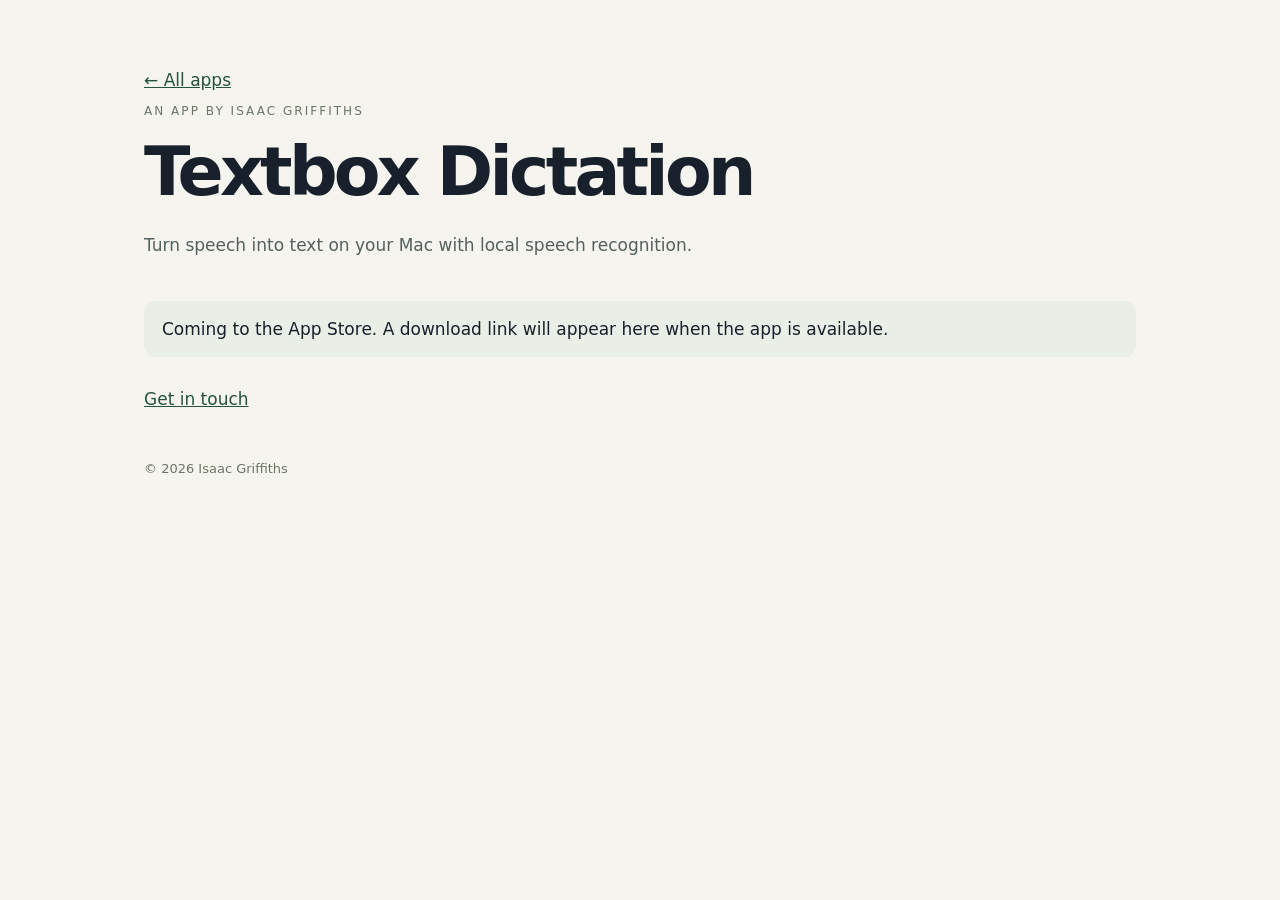
==== dictation/index.html @ 2e454eb5 "feat: publish app product pages and SMBDrop store link" ====
<!doctype html><html lang="en"><head><meta charset="utf-8"><meta name="viewport" content="width=device-width,initial-scale=1"><title>Textbox Dictation — Isaac Griffiths</title><meta name="description" content="Turn speech into text on your Mac with local speech recognition."><link rel="stylesheet" href="../styles.css"></head><body><main><header><a href="../">← All apps</a><p class="eyebrow">An app by Isaac Griffiths</p><h1>Textbox Dictation</h1><p class="lead">Turn speech into text on your Mac with local speech recognition.</p></header><div class="notice">Coming to the App Store. A download link will appear here when the app is available.</div><p><a href="mailto:hello@isaacgriffiths.com">Get in touch</a></p><footer>© 2026 Isaac Griffiths</footer></main></body></html>
---- styles.css ----
*{box-sizing:border-box}body{margin:0;font:17px system-ui,sans-serif;color:#17202b;background:#f6f4ef}main{max-width:1040px;margin:0 auto;padding:70px 24px}header{margin-bottom:42px}.eyebrow{font-size:12px;text-transform:uppercase;letter-spacing:.17em;color:#697565}h1{font-size:clamp(38px,7vw,68px);letter-spacing:-.055em;line-height:1.05;margin:14px 0 24px}p{line-height:1.65;color:#53605c}.grid{display:grid;grid-template-columns:repeat(auto-fit,minmax(250px,1fr));gap:18px}.card{background:#fff;border:1px solid #dddcd4;border-radius:16px;padding:28px;display:flex;flex-direction:column}.card h2{margin:14px 0;font-size:24px}.tag{font-size:12px;color:#396248}a{color:#24533c}.button{display:inline-block;background:#24533c;color:white;padding:13px 18px;border-radius:9px;text-decoration:none;margin-top:16px;width:fit-content}.textlink{margin-top:18px}footer{margin-top:48px;font-size:13px;color:#697565}.lead{max-width:640px}.notice{padding:18px;background:#e9eee6;border-radius:12px;margin:28px 0}
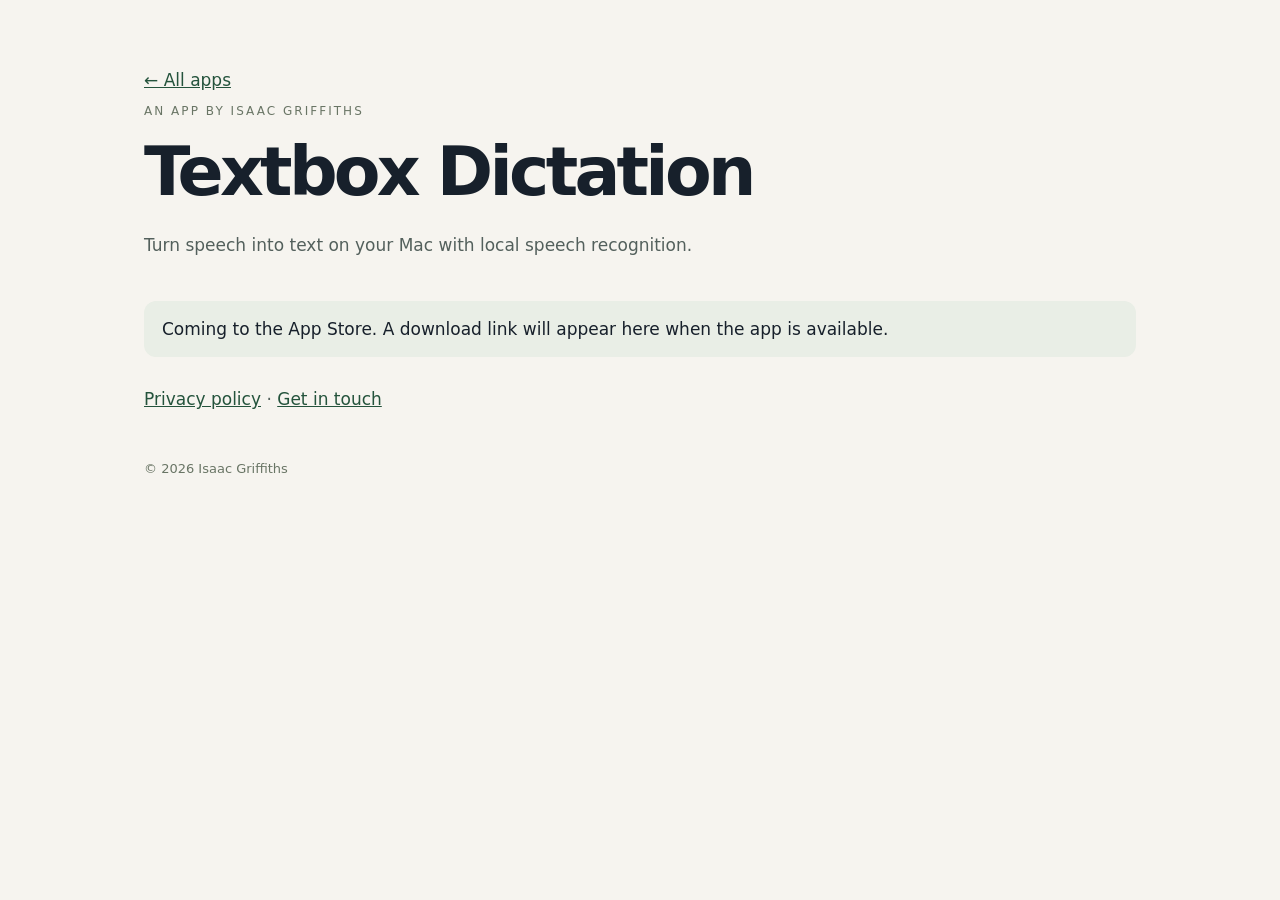
==== commit 75fed9d4: "fix: point support links at public issues and add Textbox Dictation privacy page Co-Authored-By: Cla" ====
--- a/dictation/index.html
+++ b/dictation/index.html
@@ -1 +1 @@
-<!doctype html><html lang="en"><head><meta charset="utf-8"><meta name="viewport" content="width=device-width,initial-scale=1"><title>Textbox Dictation — Isaac Griffiths</title><meta name="description" content="Turn speech into text on your Mac with local speech recognition."><link rel="stylesheet" href="../styles.css"></head><body><main><header><a href="../">← All apps</a><p class="eyebrow">An app by Isaac Griffiths</p><h1>Textbox Dictation</h1><p class="lead">Turn speech into text on your Mac with local speech recognition.</p></header><div class="notice">Coming to the App Store. A download link will appear here when the app is available.</div><p><a href="mailto:hello@isaacgriffiths.com">Get in touch</a></p><footer>© 2026 Isaac Griffiths</footer></main></body></html>+<!doctype html><html lang="en"><head><meta charset="utf-8"><meta name="viewport" content="width=device-width,initial-scale=1"><title>Textbox Dictation — Isaac Griffiths</title><meta name="description" content="Turn speech into text on your Mac with local speech recognition."><link rel="stylesheet" href="../styles.css"></head><body><main><header><a href="../">← All apps</a><p class="eyebrow">An app by Isaac Griffiths</p><h1>Textbox Dictation</h1><p class="lead">Turn speech into text on your Mac with local speech recognition.</p></header><div class="notice">Coming to the App Store. A download link will appear here when the app is available.</div><p><a href="privacy.html">Privacy policy</a> · <a href="https://github.com/isaacgriffiths/app-showcase/issues">Get in touch</a></p><footer>© 2026 Isaac Griffiths</footer></main></body></html>
